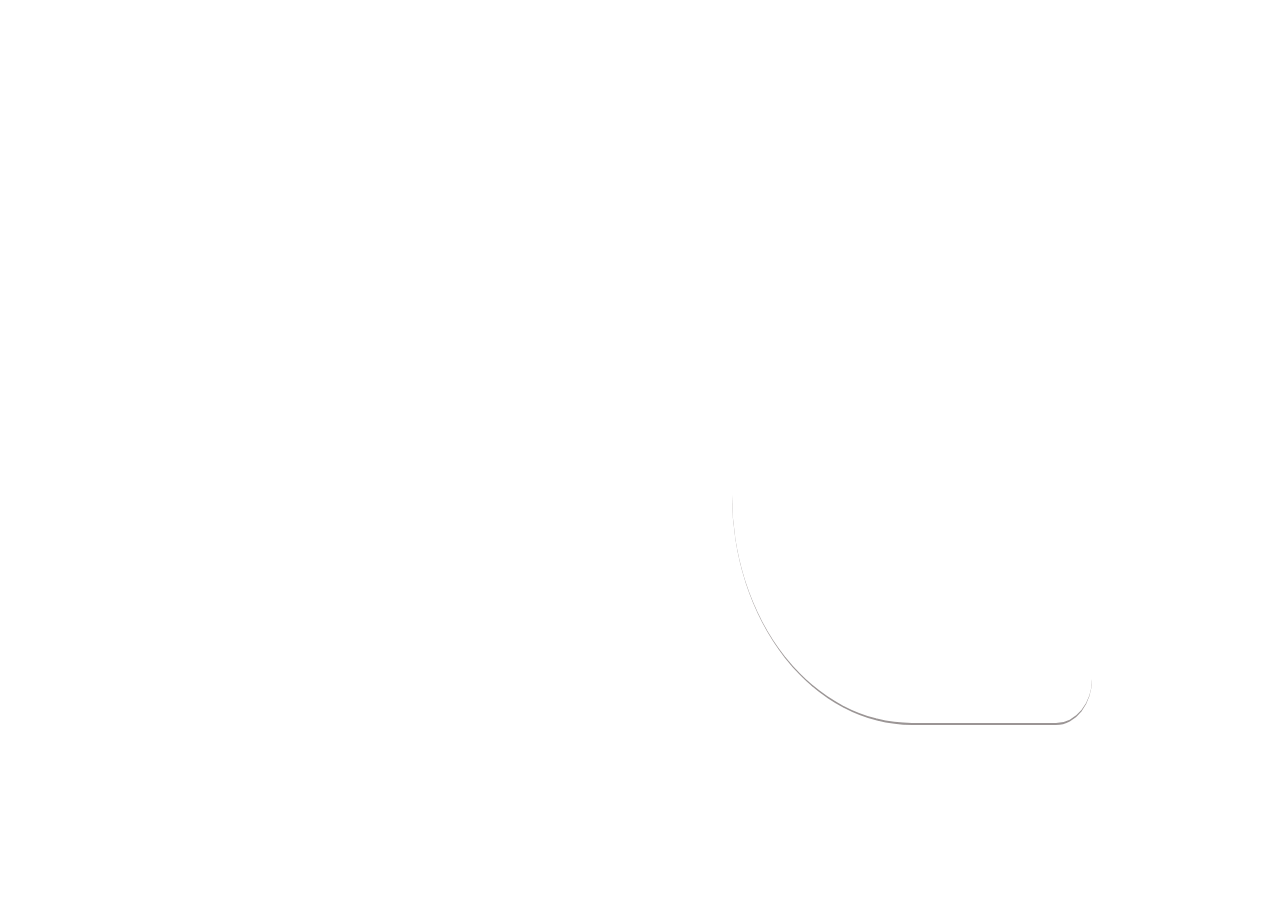
==== index.html @ fd5e2358 "Add files via upload" ====
<!DOCTYPE html>
<html lang="en">
<head>
    <meta charset="UTF-8">
    <meta name="viewport" content="width=device-width, initial-scale=1.0">
    <title>bhargav pasupuleti</title>
    <link rel="stylesheet" href="./files/style.css">
    <link rel="stylesheet" href="./files/st2.css">
</head>
<body>
    <div class="cont-1">
        <div class="navigation-bar">
            <div class="title-name">
                <h1>Portfolio</h1>
            </div>
            <div class="navs">
                <a href="./index.html">Home</a>
                <a href="./skills.html">Skills</a>
                <a href="./contact.html"> Contact</a>
            </div>
         </div>
         <div class="home">
            <div class="home-left">
                <h1> <span> Bhargav</span> pasupuleti</h1>
                <p>Iam bhargav a student of computer sceince engineering in Mic collage of technology this is my persnal portfolio website where i potraited my skills in such fields .I have lot of intrest in web devolopment and web designing.
                </p>
            
            </div>
            <div class="home-right">
                <img class="image" src="./files/bh5-Photoroom.png" alt="">
               
         </div>
    </div>
    
</body>
</html>
---- files/style.css ----
@import url('https://fonts.googleapis.com/css2?family=Poppins:ital,wght@0,100;0,200;0,300;0,400;0,500;0,600;0,700;0,800;0,900;1,100;1,200;1,300;1,400;1,500;1,600;1,700;1,800;1,900&display=swap');

* {
    margin: 0;
    padding: 0;
    box-sizing: border-box;
    font-family: Poppins, 'Segoe UI', Tahoma, Geneva, Verdana, sans-serif, Arial, Helvetica, sans-serif;
}

.cont-1 {

    background: url(./portfolio-final-bg.jpg);
    background-position: center;
    background-size: cover;
    height: 100vh;
    padding: 20px;
}

.navigation-bar {
    margin: 20px;
    padding: 10px 30px;
    display: flex;
    flex-direction: row;
    justify-content: space-between;
    align-content: center;
}

.title-name {
    color: white;
    align-content: center;
    font-size: 23px;
}

.navs {
    align-content: center;

    color: white;

    padding: 20px;
}

.navs a {
    color: white;
    font-size: 20px;
    font-weight: bold;
    text-decoration: none;
    margin: 15px;


}


a:hover {
    border-bottom: 2px solid white;
}

.home {
    height: 70vh;
    width: 80vw;
    justify-self: center;
    display: flex;
    background: rgba(255, 255, 255, 0.05);
    flex-direction: row;
    margin-top: 50px;
    justify-content: space-between;
    border-radius: 50px;
    backdrop-filter: blur(9px);
    align-items: center;
    box-shadow: 0px 0px 10px rgba(255, 255, 255, 0.5);
    padding: 10px;
    animation: 2s ease zoo 1 forwards;

}

@keyframes zoo {
    0% {
        transform: scale(0)
    }

    50% {
        transform: scale(1)
    }

    100% {
        transform: scale()
    }
}

.home-left {
    margin: 100px;
    width: 50%;
    justify-content: end;


}

.home-right {

    width: 50%;
    margin-right: 50px;

    margin-left: 0px;


}

.home-left h1 {
    display: flex;
    justify-content: center;
    align-items: center;
    color: white;
    font-size: 40px;
    justify-self: start;
    animation: 3s zoo ease 1 forwards;
}

@keyframes zoo {
    0% {
        transform: scale(0)
    }

    50% {
        transform: scale(1)
    }

    100% {
        transform: scale()
    }
}

.hl-label {
    padding: 2px;
    font-weight: 700;
    color: rgb(13, 209, 150);
    font-size: 60px;
    animation: 3s zoo ease-in-out 1 forwards;
}

@keyframes zoo {
    0% {
        transform: scale(0)
    }

    50% {
        transform: scale(1)
    }

    100% {
        transform: scale()
    }
}

.home-left p {
    color: white;
    font-size: 18px;
    margin: 15px;
    animation: 3s zoo ease-in-out 1 forwards;
}

@keyframes zoo {
    0% {
        transform: scale(0)
    }

    50% {
        transform: scale(1)
    }

    100% {
        transform: scale()
    }
}

.image {

    display: flex;
    height: 460px;
    filter: drop-shadow(0px 0px 20px black);
    align-self: center;
    filter: brightness(79%);
    animation: 3s zoo ease-in-out 1 forwards;
    border: 0px solid black;
    border-bottom: 2.5px solid rgb(196, 189, 189);
    border-radius: 10% 50%;


}

@keyframes zoo {
    0% {
        transform: scale(0)
    }

    50% {
        transform: scale(1)
    }

    100% {
        transform: scale()
    }
}

.cont-2 {
    background-image: url(./cont-2-bg.avif);
    background-size: cover;
    background-position: center;
    filter: blur(50%);
    justify-content: center;
    height: 100vh;
    padding: 20px;

}

.head-cont {
    display: flex;
    justify-content: space-between;
    align-items: center;
}

.back-btns {
    display: flex;
    flex-direction: row;
    align-items: center;
    margin: 20px;
}

.back-btns .bk-a {
    text-decoration: none;
    border: none;
}

.back {
    font-size: 25px;
    color: black;
}

.back-btns:hover {
    transition: .7s ease;
    transform: translateX(-20px);
}


.skills h1 {
    color: black;
    font-weight: 300;
    text-shadow: 0px 0px 30px black inherit;
}

.skills-heading {
    margin-top: 10%;
    display: flex;
    font-size: 50px;
    align-items: end;
    padding: 2px 40px;
    justify-content: baseline;
    height: 10vh;
    font-weight: 300;
    color: black;
    margin-top: 30px;

}

hr {
    position: absolute;
    width: 10%;
    margin-top: 0;
    height: 5px;
    border-radius: 5px;
    background-color: black;
    margin-left: 30px;
    animation: 2s ease zoo 1 forwards;

}

@keyframes zoo {
    0% {
        transform: scale(0)
    }

    50% {
        transform: scale(1)
    }

    100% {
        transform: scale()
    }
}


.skills p {
    font-size: 17px;
    color: white;
}

.skill {
    height: 66vh;
    margin: 40px;
    margin-bottom: 0;
    background: rgba(255, 255, 255, 0.05);
    box-shadow: 0px 0px 10px rgba(255, 255, 255, 0.6);
    border-radius: 60px;
    backdrop-filter: blur(10px);
    width: 78%;
    display: flex;
    justify-self: center;
    justify-content: center;
    align-items: center;
    animation: 2s ease zoo 1 forwards;
}

@keyframes zoo {
    0% {
        transform: scale(0)
    }

    50% {
        transform: scale(1)
    }

    100% {
        transform: scale()
    }
}

.skill p {
    color: white;
    text-align: center;

}

.skills {
    color: white;
    text-align: center;
    margin: 10px;
    width: 300px;
    padding: 30px;
    display: flex;
    flex-direction: column;
    animation: 2.5s ease-in-out zoo 1 forwards;


}

@keyframes zoo {
    0% {
        transform: scale(0)
    }

    50% {
        transform: scale(1)
    }

    100% {
        transform: scale()
    }
}

.skill-icons {
    height: 60px;
    margin: 10px;
    filter: contrast(110%);

}

.skills:hover {
    font-size: 20px;
    transition: .7s ease;
    transform: scale(1.2);
}

.cont-3 {
    margin: 0;
    background: url(./con-bg2.jpg);
    background-position: center;
    background-size: cover;
    height: 100vh;
    padding: 0;
}

.head-cont3 {
    padding: 10px;
    display: flex;
    flex-direction: row;
    justify-content: space-between;
    align-items: center;

}

.con-heading p {

    display: flex;
    justify-content: center;
    top: 0;
    margin-bottom: 80px;
    font-size: 30px;
    color: black;
    font-weight: bold;
    justify-items: center;
    animation: 3.7s ease-in-out zoo 1 forwards;
}

@keyframes zoo {
    0% {
        transform: scale(0)
    }

    50% {
        transform: scale(1)
    }

    100% {
        transform: scale()
    }
}

.con-name {
    font-size: 30px;
    font-weight: bold;
}

.con-headname {
    display: flex;
    justify-content: center;
    align-items: center;
    padding: 20px 30px;
    font-weight: 300;
}

.con-label {
    font-size: 40px;
    color: black;
    padding-right: 9px;
}

.con-heading,
p {
    color: white;
}

.con-forms {
    height: 80VH;
    display: flex;
    justify-content: center;
    align-items: center;
}

.forms {
    height: 80vh;
    width: 30%;
    display: flex;
    flex-direction: column;
    justify-content: center;
    box-shadow: 0px 0px 20px rgba(255, 255, 255, 0.5);
    padding: 170px;
    border-radius: 50px;
    backdrop-filter: blur(8px);
    animation: 2.5s ease-in-out zoo 1 forwards;
    justify-self: center;
}

@keyframes zoo {
    0% {
        transform: scale(0)
    }

    50% {
        transform: scale(1)
    }

    100% {
        transform: scale()
    }
}


input {
    margin: 20px;
    background: transparent;
    border: none;
    align-self: center;
    outline: none;
    border-bottom: 1.5px solid black;
    width: 110%;
    font-size: 15px;

}

input:hover {
    transform: scale(1.1);
    transition: .6s ease;
}

input:active {
    transform: scale(1.5);
}

.formns,
input::placeholder {
    color: black;
    font-weight: 400;
    font-size: 15px;

}

.type-gen,
label {
    display: flex;
    justify-content: center;
    align-self: center;
    padding: 0;
    margin: 0;
    font-weight: 400;
    font-size: 13px;
    color: black;
}
input[type=radio]{
    height: 9px;
    margin: 4px;
}

.btn {
    display: flex;
    justify-content: center;
    align-items: center;
    text-decoration: none;
}

.btn-submit {
    outline: none;
    background: transparent;
    padding: 10px;
    width: 100%;
    border: none;
    font-size: 15px;
    font-weight: bold;
}

.btn-submit:hover {
    transform: scale(1.2);
    transition: .5s ease;
}

.btn .btn-a {
    border: none;
    text-decoration: none;
    transition: none;
}

.socials {
    margin-top: 30px;
    display: flex;
    justify-content: center;
    align-items: center;
}

.logo-sec {
    display: flex;
    flex-direction: column;
    justify-content: center;
    align-items: center;
    margin: 15px;
}

.logos {
    height: 30px;
    text-decoration: none;
    animation: 3.7s ease-in-out zoo 1 forwards;

}

@keyframes zoo {
    0% {
        transform: scale(0)
    }

    50% {
        transform: scale(1)
    }

    100% {
        transform: scale()
    }
}

.socials a {
    text-decoration: none;
    border: none;
}

.logo-sec:hover {
    transform: scale(1.1);
    transition: .6s ease;
}

.logo-p {
    color: black;
    margin: 10px;
    font-size: 14px;
    animation: 3.7s ease-in-out zoo 1 forwards;
}

@keyframes zoo {
    0% {
        transform: scale(0)
    }

    50% {
        transform: scale(1)
    }

    100% {
        transform: scale()
    }
}
---- files/st2.css ----
@import url('https://fonts.googleapis.com/css2?family=Poppins:ital,wght@0,100;0,200;0,300;0,400;0,500;0,600;0,700;0,800;0,900;1,100;1,200;1,300;1,400;1,500;1,600;1,700;1,800;1,900&display=swap');

@media (max-width:500px) {

    body,
    html {
        margin: 0%;
        padding: 0%;
        box-sizing: border-box;
        overflow-x: hidden;
    }

    .navigation-bar {
        width: 100%;
        margin: 0%;
        padding: 0%;
        display: flex;
        flex-direction: row;
        justify-content: space-between;
        align-items: center;

    }
    .title-name {
        font-size: 13px;
        margin: 0%;
    }

    .navs a {
        margin: 3.9px;
        font-weight: 400;
        font-size: 13px;
    }

    .home {
        margin-top: 60px;
        display: flex;
        flex-direction: column-reverse;
        justify-content: center;
        align-items: center;
        height: 69vh;
        padding-bottom: 30px;

    }

    .home-left {
        display: flex;
        flex-direction: column;
        justify-content: center;
        width: 100%;
        height: 40vh;
        margin: 0%;
        align-items: center;
 
    }

    .home-left h1 {
        padding: 0%;
        margin: 0%;
    }

    .home-left p {
        font-size: 13px;
        align-items: center;
        font-weight: 300;
        text-align:justify;
        margin-top: 0%;
        padding: 0 10px;
    }

    .home-right {
        display: flex;
        height: 50vh;
        justify-content: center;
        align-items:end;
        width: 100%;
        padding-bottom: 0px;
        margin: 0;
        padding-top: 50px;
        margin-bottom: 0%;
    }

    .image {
        margin: 0;
        display: flex;
        align-items: end;
        justify-self: center;
        height: 255px;
        justify-self: end;
    }

    .home-left h1 {
        font-size: 20px;
        margin: 0%;
        padding: 0%;
        text-align: center;
    }

    .hl-label {
        font-size: 26px;
    }


    .cont-2 {
        background: url(https://img.freepik.com/premium-photo/mountain-landscape-with-sunset-background_726745-519.jpg);
        background-position: center;
        background-size: cover;
        backdrop-filter: blur(3px);
    }

    .head-cont {
        display: flex;
        margin: 10px;
        align-items: center;
        justify-content: space-between;
    animation: dee 1.5s ease 1 forwards;
    }  
    @keyframes  dee{
        0%{
            transform: scale(0);
        }
        50%{
            transform: scale(1);
        }
        100%{
            transform: scale();
        }
        
    }

    .back-icon {
        height: 20px;
    }

    .head-cont p {
        margin: 0%;
        padding: 0%;
        font-size: 29px;
        align-items: center;
    }


    .back-btns a p {
        font-size: 18px;
        font-weight: 300;
    }

    hr {
        display: none;
    }

    .skill {
        height: 75vh;
        display: flex;
        flex-direction: column;
        justify-content: center;
        align-items: center;
        justify-self:center;
    }

    .skills {
        font-size: 10px;
        padding: 5px;
        margin: 7px;
        padding: 20px;
    }

    .skills:hover {
        transform: scale(0.8);
        transition: 0.5 ease;
    }

    .skill-icons {
        height: 29px;
    }

    .skills p {
        color: white;
        font-weight: 500;
        padding: 0%;
    }
    .bars{
        width: 68%;
    }
    .bars .p1{
    width: 68%;
    
    }
    .bars .p2{
    width: 70%;
    
    }
    .bars .p3{
    width: 72%;
    
    }
    .bars .p4{
    width: 76%;
    
    }




    .cont-3 {
        max-height: 100%;
        margin: 0%;
        padding: 0%;
    }

    .head-cont3 {
        width: 100%;
        height: 15vh;
        display: flex;
        flex-direction: row;
        justify-content: space-between;
        align-items: end;
        animation: dee 2.5s ease 1 forwards;
    }

    .con-name p {
        margin: 0%;
        padding-left: 5px;
        font-size: 18px;
    }

    .con-label {

        font-size: 22px;
    }

    .con-heading p {
        margin: 0%;
        padding-bottom: 39px;
    }

    .forms {
        height: 60vh;
        padding: 0%;
        width: 75%;
        justify-content: center;
    }

    .forms input {
        justify-self: center;
        align-self: center;
        margin: 16px;
        background: transparent;
        border: none;
        outline: none;
        border-bottom: 1.5px solid black;
        width: 69%;
        font-size: 15px;

    }

    .logo-sec {

        display: flex;
        flex-direction: column;
        justify-content: center;
        align-items: center;
        margin: 6px;
    }

    .logos {
        margin: 0px;
        padding: 0%;
        height: 20px;
    }

    .logo-sec p {
        font-size: 10px;
        margin: 0;
        padding: 0%;
    }

    input::placeholder {
        font-size: 10px;
    }

    .type-gen label ,input[type=radio] {
        font-size: 12px;
        display: flex;
        color: black;
        height: 6px;
        justify-content: center;
        align-items: center;
        padding: 0px;
        margin: 1%;
    }
   
}
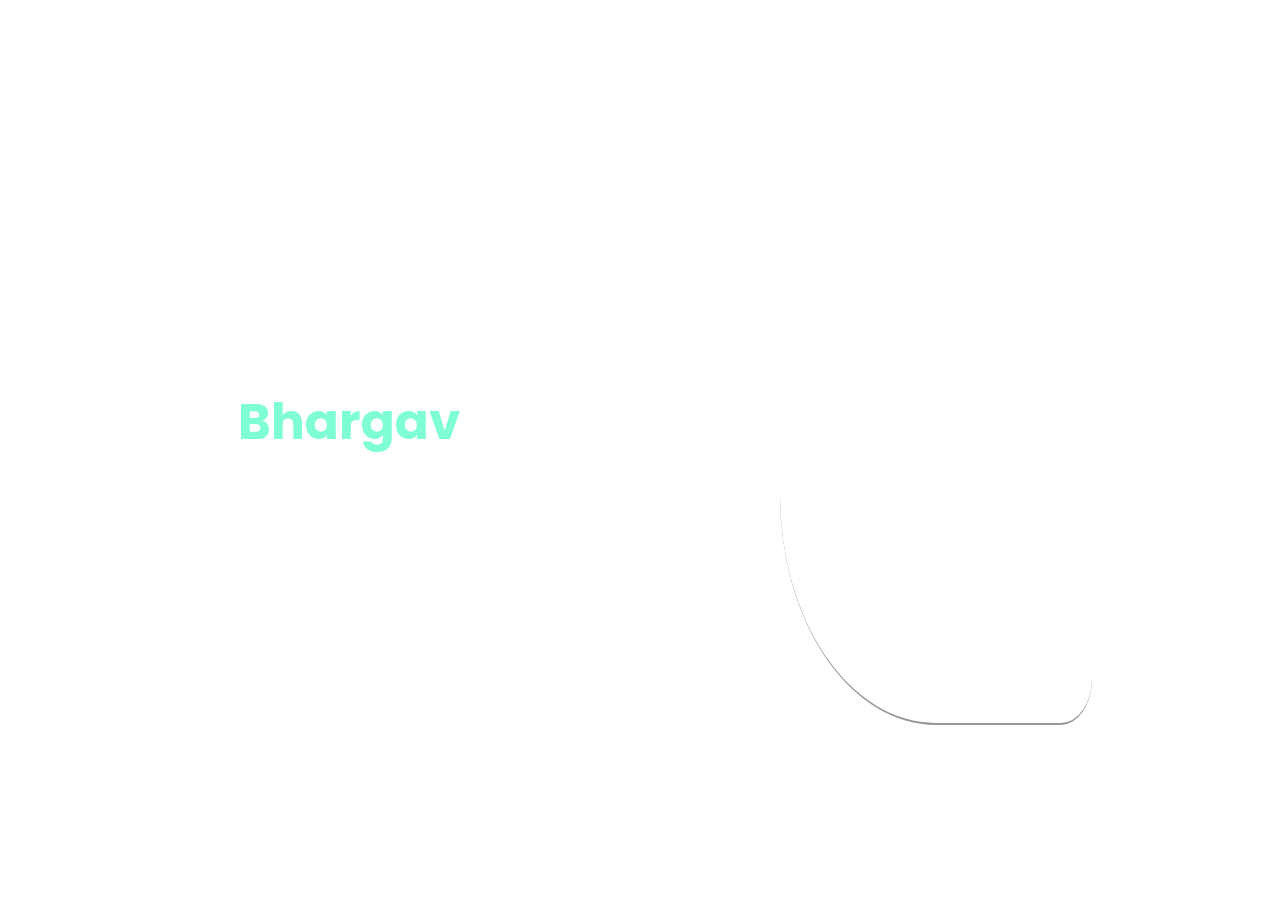
==== commit 2c5a0e4b: "Update index.html" ====
--- a/index.html
+++ b/index.html
@@ -2,6 +2,7 @@
 <html lang="en">
 <head>
     <meta charset="UTF-8">
+    <meta name="google-site-verification" content="g_niPU80fcNTSnQ6iqnbXqeIQ2bze7HQr5qvp7GT5bM" />
     <meta name="viewport" content="width=device-width, initial-scale=1.0">
     <title>bhargav pasupuleti</title>
     <link rel="stylesheet" href="./files/style.css">
@@ -15,7 +16,7 @@
             </div>
             <div class="navs">
                 <a href="./index.html">Home</a>
-                <a href="./skills.html">Skills</a>
+                <a href="./skill.html">Skills</a>
                 <a href="./contact.html"> Contact</a>
             </div>
          </div>
@@ -33,4 +34,4 @@
     </div>
     
 </body>
-</html>+</html>
--- a/files/style.css
+++ b/files/style.css
@@ -4,7 +4,7 @@
     margin: 0;
     padding: 0;
     box-sizing: border-box;
-    font-family: Poppins, 'Segoe UI', Tahoma, Geneva, Verdana, sans-serif, Arial, Helvetica, sans-serif;
+    font-family: 'Poppins', 'Segoe UI', Tahoma, Geneva, Verdana, sans-serif, Arial, Helvetica, sans-serif;
 }
 
 .cont-1 {
@@ -23,6 +23,15 @@
     flex-direction: row;
     justify-content: space-between;
     align-content: center;
+    animation: 3s op ease 1 forwards;
+}
+@keyframes op{
+    from{
+        opacity: 0;
+    }
+    to{
+        opacity: 1;
+    }
 }
 
 .title-name {
@@ -106,35 +115,40 @@
 
 .home-left h1 {
     display: flex;
-    justify-content: center;
-    align-items: center;
-    color: white;
     font-size: 40px;
-    justify-self: start;
-    animation: 3s zoo ease 1 forwards;
-}
-
-@keyframes zoo {
-    0% {
-        transform: scale(0)
-    }
-
-    50% {
-        transform: scale(1)
-    }
-
-    100% {
-        transform: scale()
-    }
-}
-
-.hl-label {
-    padding: 2px;
-    font-weight: 700;
-    color: rgb(13, 209, 150);
-    font-size: 60px;
-    animation: 3s zoo ease-in-out 1 forwards;
-}
+
+    margin: 0%;
+
+    justify-content: center;
+    align-items:center;
+    flex-direction: row;
+    color: white;
+    text-align: justify;
+    justify-self:start;
+    animation: zoo 3.5s ease 1 forwards;
+    
+}
+.home-left span{
+color: aquamarine;
+font-size: 50px;
+animation: zoo 2.5s ease 1 forwards;
+}
+
+@keyframes zoo {
+    0% {
+        transform: scale(0)
+    }
+
+    50% {
+        transform: scale(1)
+    }
+
+    100% {
+        transform: scale()
+    }
+}
+
+
 
 @keyframes zoo {
     0% {
@@ -153,7 +167,7 @@
 .home-left p {
     color: white;
     font-size: 18px;
-    margin: 15px;
+    margin: 6px;
     animation: 3s zoo ease-in-out 1 forwards;
 }
 
@@ -325,18 +339,119 @@
 .skill p {
     color: white;
     text-align: center;
-
-}
-
+    font-size: 7.8px;
+
+
+}
+.bars{
+    width: 80%;
+    height: 0.5px;
+    border-radius: 20px;
+    border: 0.8px solid black;
+    display: flex;
+    justify-content: flex-start;
+    margin-top: 8px;
+    align-items: center;
+    
+}
+.bars .p1{
+    background:linear-gradient(black,black);
+    width: 68%;
+border-radius:10px 10px ;
+    padding: 0;
+    border: white;
+    display: flex;
+    justify-content: end;
+    padding-right: 10px;
+    animation: bar1 1.5s ease 1 forwards;
+}
+@keyframes bar1{
+    0%{
+        width: 0%;
+    }
+    50%{
+        width: 0%;
+    }
+    100%{
+        width: 68%;
+    }
+}
+.bars .p2{
+    background-color:black;
+    width: 70%;
+    border-radius:10px 10px ;
+    padding: 0;
+    border: white;
+    display: flex;
+    justify-content: end;
+    padding-right: 10px;
+    animation: bar2 1.5s ease 1 forwards;
+}
+@keyframes bar2{
+    0%{
+        width: 0%;
+    }
+    50%{
+        width: 0%;
+    }
+    100%{
+        width: 70%;
+    }
+}
+.bars .p3{
+    background-color: black;
+    width: 72%;
+    border-radius:10px 10px ;
+    padding: 0;
+    border: white;
+    display: flex;
+    justify-content: end;
+    padding-right: 7px;
+    animation: bar3 1.5s ease 1 forwards;
+}
+@keyframes bar3{
+    0%{
+        width: 0%;
+    }
+    50%{
+        width: 0%;
+    }
+    100%{
+        width: 72%;
+    }
+}
+.bars .p4{
+    background-color: black;
+    width: 76%;
+    border-radius:10px 10px ;
+    padding: 0;
+    border: white;
+    display: flex;
+    justify-content: end;
+    padding-right: 10px;
+    animation: bar4 1.5s ease 1 forwards;
+}
+@keyframes bar4{
+    0%{
+        width: 0%;
+    }
+    50%{
+        width: 0%;
+    }
+    100%{
+        width: 76%;
+    }
+}
 .skills {
     color: white;
     text-align: center;
-    margin: 10px;
+    margin: 12px;
     width: 300px;
-    padding: 30px;
+    padding: 35px;
     display: flex;
     flex-direction: column;
-    animation: 2.5s ease-in-out zoo 1 forwards;
+    align-items: center;
+    animation: 3.5s ease-in-out zoo 1 forwards;
 
 
 }
@@ -364,8 +479,8 @@
 
 .skills:hover {
     font-size: 20px;
-    transition: .7s ease;
-    transform: scale(1.2);
+    transition: .7s  ease;
+    transform: ease scale(1.2);
 }
 
 .cont-3 {
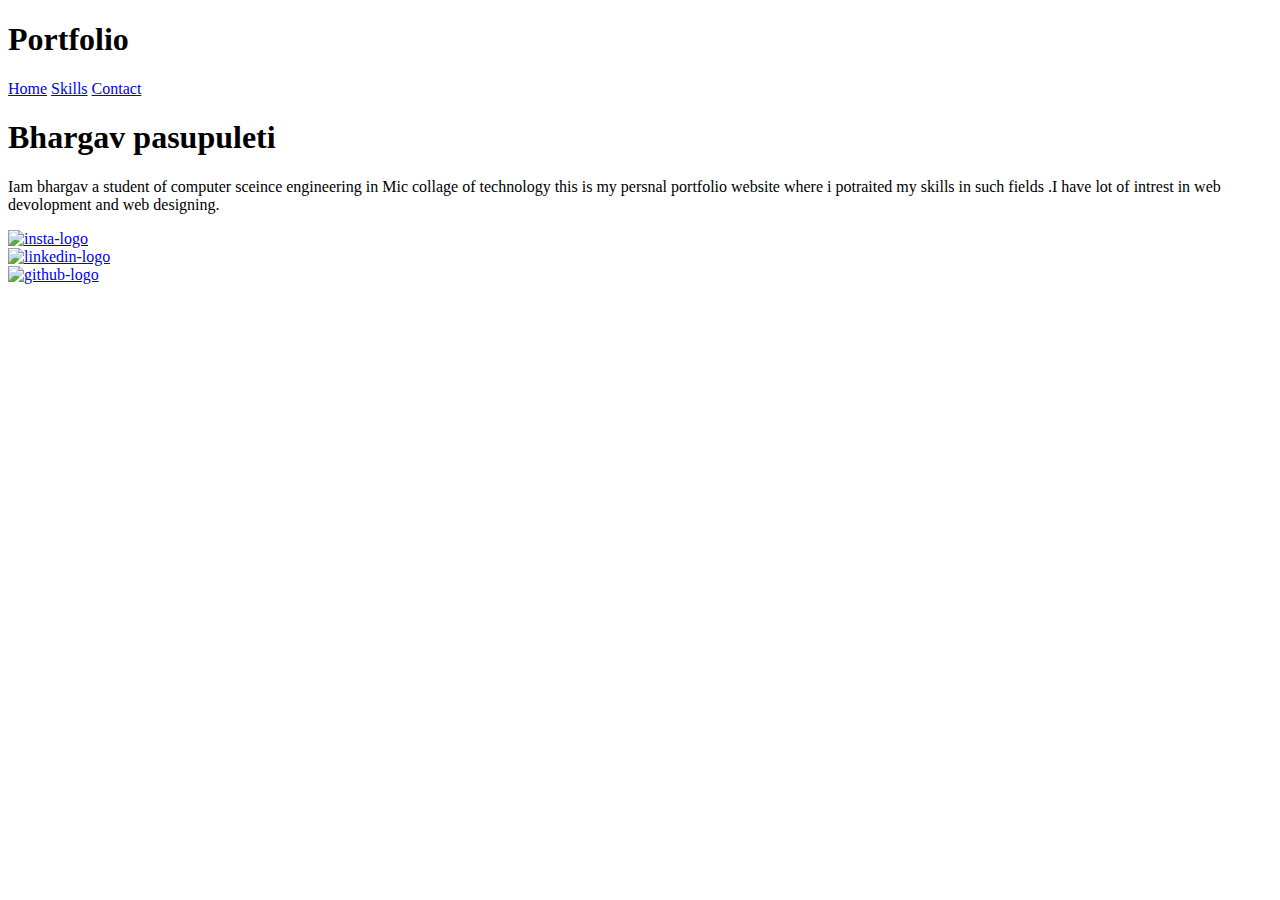
==== commit c620fce7: "Update index.html" ====
--- a/index.html
+++ b/index.html
@@ -2,7 +2,6 @@
 <html lang="en">
 <head>
     <meta charset="UTF-8">
-    <meta name="google-site-verification" content="g_niPU80fcNTSnQ6iqnbXqeIQ2bze7HQr5qvp7GT5bM" />
     <meta name="viewport" content="width=device-width, initial-scale=1.0">
     <title>bhargav pasupuleti</title>
     <link rel="stylesheet" href="./files/style.css">
@@ -15,22 +14,36 @@
                 <h1>Portfolio</h1>
             </div>
             <div class="navs">
-                <a href="./index.html">Home</a>
+                <a href="./index.html" >Home</a>
                 <a href="./skill.html">Skills</a>
                 <a href="./contact.html"> Contact</a>
             </div>
-         </div>
+        </div>
          <div class="home">
             <div class="home-left">
                 <h1> <span> Bhargav</span> pasupuleti</h1>
-                <p>Iam bhargav a student of computer sceince engineering in Mic collage of technology this is my persnal portfolio website where i potraited my skills in such fields .I have lot of intrest in web devolopment and web designing.
+                <p>Iam bhargav a student of computer sceince engineering in Mic collage of technology 
+                    this is my persnal portfolio website where i potraited my skills in such fields 
+                    .I have lot of intrest in web devolopment and web designing.
                 </p>
+                <div class="connect">
+                <div class="connect-1">
+                    <a href="https://www.instagram.com/bhargavx_/?next=%2F&hl=en"> <img  class="logos" src="./files/white-insta.svg" alt="insta-logo"></a>
+                </div>    
+                <div class="connect-1"><a href="https://www.linkedin.com/in/pasupulati-bhargav-siva-satyanarayana-6b280b28b/"> <img class="logos" src="./files/white-linkedin2.svg" alt=" linkedin-logo"></a>
+                </div>
+                <div class="connect-1"><a href="https://github.com/Bhargav-pasupuleti23"> <img class="logos" src="./files/white-github.svg" alt="github-logo"></a>
+                </div>
+                </div>
+                
             
             </div>
             <div class="home-right">
                 <img class="image" src="./files/bh5-Photoroom.png" alt="">
                
+            </div>
          </div>
+
     </div>
     
 </body>
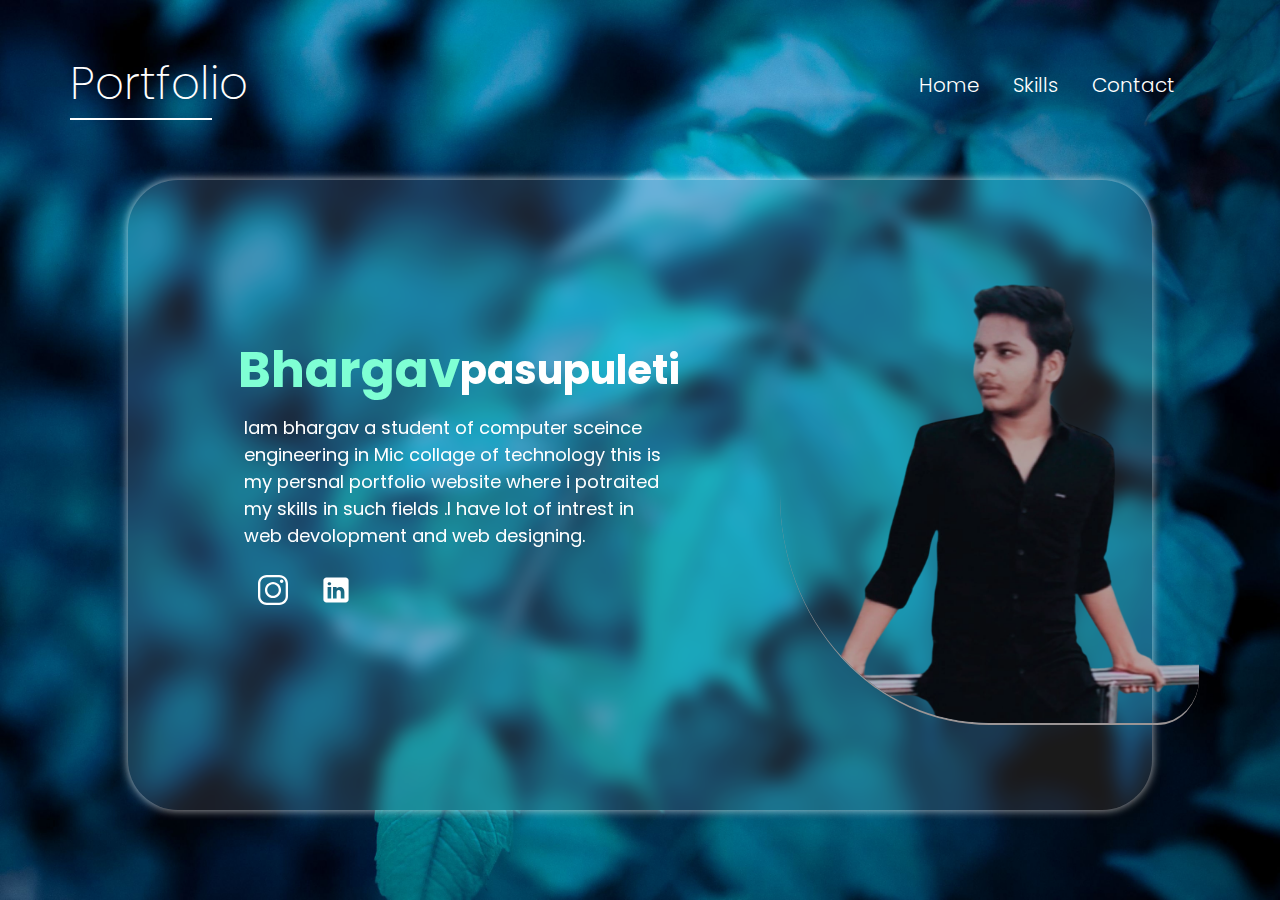
==== commit 46165e0f: "Add files via upload" ====
--- a/index.html
+++ b/index.html
@@ -6,12 +6,13 @@
     <title>bhargav pasupuleti</title>
     <link rel="stylesheet" href="./files/style.css">
     <link rel="stylesheet" href="./files/st2.css">
+    <link rel="shortcut icon" href="./files/favicon.ico.png" type="image/x-icon">
 </head>
 <body>
     <div class="cont-1">
         <div class="navigation-bar">
             <div class="title-name">
-                <h1>Portfolio</h1>
+                <p>Portfolio</p>
             </div>
             <div class="navs">
                 <a href="./index.html" >Home</a>
@@ -28,11 +29,11 @@
                 </p>
                 <div class="connect">
                 <div class="connect-1">
-                    <a href="https://www.instagram.com/bhargavx_/?next=%2F&hl=en"> <img  class="logos" src="./files/white-insta.svg" alt="insta-logo"></a>
+                    <a href="https://www.instagram.com/bhargavx_/?next=%2F&hl=en"> <img  class="logg" src="./files/white-insta.svg" alt="insta-logo"></a>
                 </div>    
-                <div class="connect-1"><a href="https://www.linkedin.com/in/pasupulati-bhargav-siva-satyanarayana-6b280b28b/"> <img class="logos" src="./files/white-linkedin2.svg" alt=" linkedin-logo"></a>
+                <div class="connect-1"><a href="https://www.linkedin.com/in/pasupulati-bhargav-siva-satyanarayana-6b280b28b/"> <img class="logg" src="./files/white-linkedin2.svg" alt=" linkedin-logo"></a>
                 </div>
-                <div class="connect-1"><a href="https://github.com/Bhargav-pasupuleti23"> <img class="logos" src="./files/white-github.svg" alt="github-logo"></a>
+                <div class="connect-1"><a href="https://github.com/Bhargav-pasupuleti23"> <img class="logg" src="./files/white-github.svg" alt="github-logo"></a>
                 </div>
                 </div>
                 
--- a/files/style.css
+++ b/files/style.css
@@ -0,0 +1,923 @@
+@import url('https://fonts.googleapis.com/css2?family=Poppins:ital,wght@0,100;0,200;0,300;0,400;0,500;0,600;0,700;0,800;0,900;1,100;1,200;1,300;1,400;1,500;1,600;1,700;1,800;1,900&display=swap');
+
+* {
+    margin: 0;
+    padding: 0;
+    box-sizing: border-box;
+    font-family: 'Poppins', 'Segoe UI', Tahoma, Geneva, Verdana, sans-serif, Arial, Helvetica, sans-serif;
+}
+
+.cont-1 {
+
+    background: url(./portfolio-final-bg.jpg);
+    background-position: center;
+    background-size: cover;
+    height: 100vh;
+    padding: 20px;
+}
+
+.navigation-bar {
+    margin: 20px;
+    padding: 10px 30px;
+    display: flex;
+    flex-direction: row;
+    justify-content: space-between;
+    align-content: center;
+    animation: 3s op ease 1 forwards;
+}
+
+@keyframes op {
+    from {
+        opacity: 0;
+    }
+
+    to {
+        opacity: 1;
+    }
+}
+
+.title-name {
+    color: white;
+    align-content: center;
+    font-size: 45px;
+    font-weight: 200;
+}
+.title-name::after{
+    content: " ";
+    height: 1.1px;
+    background-color: white;
+    width: 80%;
+    display: block;
+}
+
+.navs {
+    align-content: center;
+
+    color: white;
+
+    padding: 20px;
+}
+
+.navs a {
+    color: white;
+    font-size: 20px;
+    font-weight: 390;
+    text-decoration: none;
+    margin: 15px;
+    position: relative;
+
+}
+
+
+.navs a::before {
+    content: " ";
+    position: absolute;
+    bottom: -1px;
+    height: 2px;
+    width: 100%;
+    background: white;
+    border-radius: 50px;
+    transform: scaleX(0);
+    transition: transform 0.2s linear;
+}
+
+.navs a:hover::before {
+    transform: scaleX(1);
+}
+
+.home {
+    height: 70vh;
+    width: 80vw;
+    justify-self: center;
+    display: flex;
+    background: rgba(255, 255, 255, 0.1);
+    flex-direction: row;
+    margin-top: 50px;
+    justify-content: space-between;
+    border-radius: 50px;
+    backdrop-filter: blur(9px);
+    align-items: center;
+    box-shadow: 0px 0px 10px rgba(255, 255, 255, 0.7);
+    padding: 10px;
+    animation: 3s op ease 1 forwards;
+
+}
+
+@keyframes zoo {
+    0% {
+        transform: scale(0)
+    }
+
+    50% {
+        transform: scale(1)
+    }
+
+    100% {
+        transform: scale()
+    }
+}
+
+.home-left {
+    margin: 100px;
+    width: 50%;
+    justify-content: end;
+    justify-self: center;
+
+
+}
+
+.home-right {
+
+    width: 50%;
+    margin-right: 50px;
+
+    margin-left: 0px;
+
+
+}
+
+.home-left h1 {
+    display: flex;
+    font-size: 40px;
+
+    margin: 0%;
+
+    justify-content: center;
+    align-items: center;
+    flex-direction: row;
+    color: white;
+    text-align: justify;
+    justify-self: start;
+    animation: 3s op ease 1 forwards;
+
+}
+
+.home-left span {
+    color: aquamarine;
+    font-size: 50px;
+    animation: 3s op ease 1 forwards;
+}
+
+
+@keyframes zoo {
+    0% {
+        transform: scale(0)
+    }
+
+    50% {
+        transform: scale(1)
+    }
+
+    100% {
+        transform: scale()
+    }
+}
+
+
+
+@keyframes zoo {
+    0% {
+        transform: scale(0)
+    }
+
+    50% {
+        transform: scale(1)
+    }
+
+    100% {
+        transform: scale()
+    }
+}
+
+.home-left p {
+    color: white;
+    font-size: 18px;
+    margin: 6px;
+    animation: 3s op ease 1 forwards;
+}
+
+@keyframes zoo {
+    0% {
+        transform: scale(0)
+    }
+
+    50% {
+        transform: scale(1)
+    }
+
+    100% {
+        transform: scale()
+    }
+}
+
+.connect {
+    display: flex;
+    flex-direction: row;
+    justify-content: start;
+    height: 20%;
+    width: 30%;
+    padding: 20px;
+    overflow: hidden;
+
+}
+
+.logg {
+    height: 30px;
+    margin-right: 10px;
+    animation:3s op 1 ease forwards;
+
+    
+}
+
+
+
+.connect-1:nth-child(1):after {
+    content: "instagram";
+    height: 10px;
+    padding: 5px;
+    display: flex;
+    justify-content: center;
+    align-items: center;
+    justify-self: center;
+    overflow: hidden;
+    font-size: 9px;
+    max-width: max-content;
+    font-weight: 390;
+
+    border: 0.1px solid white;
+    background: transparent;
+    color: white;
+    transform: scale(0);
+    transition: 0.5s ease;
+    border-radius: 0px 20px 20px;
+
+}
+
+.connect-1:nth-child(2):after {
+    content: "linkedin";
+    height: 10px;
+    padding: 7px;
+    display: flex;
+    justify-content: center;
+    align-items: center;
+    justify-self: center;
+    max-width: max-content;
+    font-size: 9px;
+    
+    overflow: hidden;
+    font-weight: 390;
+    border: 0.1px solid white;
+    background: transparent;
+    color: white;
+    transform: scale(0);
+    transition: 0.5s ease;
+    border-radius: 0px 25px 25px 25px;
+}
+
+.connect-1:nth-child(3):after {
+    content: "Github";
+    height: 10px;
+    padding: 5px;
+    display: flex;
+    justify-content: center;
+    align-items: center;
+    justify-self: center;
+    font-size: 9px;
+    font-weight: 390;
+   
+    overflow: hidden;
+    border: 0.1px solid white;
+    max-width: max-content;
+    background: transparent;
+    color: white;
+    transform: scale(0);
+    transition: 0.5s ease;
+    border-radius: 0px 20px 20px;
+}
+
+.connect-1:hover:after {
+    transform: scale(1);
+}
+
+.connect-1 a {
+    text-decoration: none;
+    border: none;
+    outline: none;
+}
+
+.image {
+
+    display: flex;
+    height: 460px;
+    filter: drop-shadow(0px 0px 20px black);
+    align-self: center;
+    filter: brightness(79%);
+    animation: 3s op ease 1 forwards;
+    border: 0px solid black;
+    border-bottom: 2.5px solid rgb(196, 189, 189);
+    border-radius: 10% 50%;
+
+
+}
+
+@keyframes zoo {
+    0% {
+        transform: scale(0)
+    }
+
+    50% {
+        transform: scale(1)
+    }
+
+    100% {
+        transform: scale()
+    }
+}
+
+.cont-2 {
+    background-image: url(./cont-2-bg.avif);
+    background-size: cover;
+    background-position: center;
+    filter: blur(50%);
+    justify-content: center;
+    height: 100vh;
+    padding: 20px;
+
+}
+
+.head-cont {
+    display: flex;
+    flex-direction: row;
+    justify-content: space-between;
+    align-items: center;
+
+}
+
+.sk-back-btns {
+
+    display: flex;
+    flex-direction: row;
+    justify-content: center;
+    align-items: center;
+
+}
+
+.sk-back-btns .bk-a {
+    text-decoration: none;
+    border: none;
+}
+
+.sk-back-btns:hover {
+    transform: translateX(-20px);
+    transition: 0.6s ease;
+}
+
+.back {
+    font-size: 25px;
+    color: black;
+}
+
+
+
+
+.skills h1 {
+    color: black;
+    font-weight: 300;
+    text-shadow: 0px 0px 30px black inherit;
+}
+
+.skills-heading {
+    margin-top: 10%;
+    display: flex;
+    font-size: 50px;
+    align-items: end;
+    padding: 2px 40px;
+    justify-content: baseline;
+    height: 10vh;
+    font-weight: 300;
+    color: black;
+    margin-top: 30px;
+
+}
+
+hr {
+    position: absolute;
+    width: 10%;
+    margin-top: 0;
+    height: 5px;
+    border-radius: 5px;
+    background-color: black;
+    margin-left: 30px;
+    animation: 2s ease zoo 1 forwards;
+
+}
+
+@keyframes zoo {
+    0% {
+        transform: scale(0)
+    }
+
+    50% {
+        transform: scale(1)
+    }
+
+    100% {
+        transform: scale()
+    }
+}
+
+
+.skills p {
+    font-size: 17px;
+    color: white;
+}
+
+.skill {
+    height: 66vh;
+    margin: 40px;
+    margin-bottom: 0;
+    background: rgba(255, 255, 255, 0.05);
+    box-shadow: 0px 0px 10px rgba(255, 255, 255, 0.6);
+    border-radius: 60px;
+    backdrop-filter: blur(10px);
+    width: 78%;
+    display: flex;
+    justify-self: center;
+    justify-content: center;
+    align-items: center;
+    animation: 2s ease zoo 1 forwards;
+}
+
+@keyframes zoo {
+    0% {
+        transform: scale(0)
+    }
+
+    50% {
+        transform: scale(1)
+    }
+
+    100% {
+        transform: scale()
+    }
+}
+
+.skill p {
+    color: white;
+    text-align: center;
+    font-size: 7.8px;
+
+
+}
+
+.bars {
+    width: 80%;
+    height: 0.5px;
+    border-radius: 20px;
+    border: 0.8px solid black;
+    display: flex;
+    justify-content: flex-start;
+    margin-top: 8px;
+    align-items: center;
+
+}
+
+.bars .p1 {
+    background: linear-gradient(black, black);
+    width: 68%;
+    border-radius: 10px 10px;
+    padding: 0;
+    border: white;
+    display: flex;
+    justify-content: end;
+    padding-right: 10px;
+    animation: bar1 1.5s ease 1 forwards;
+}
+
+@keyframes bar1 {
+    0% {
+        width: 0%;
+    }
+
+    50% {
+        width: 0%;
+    }
+
+    100% {
+        width: 68%;
+    }
+}
+
+.bars .p2 {
+    background-color: black;
+    width: 70%;
+    border-radius: 10px 10px;
+    padding: 0;
+    border: white;
+    display: flex;
+    justify-content: end;
+    padding-right: 10px;
+    animation: bar2 1.5s ease 1 forwards;
+}
+
+@keyframes bar2 {
+    0% {
+        width: 0%;
+    }
+
+    50% {
+        width: 0%;
+    }
+
+    100% {
+        width: 70%;
+    }
+}
+
+.bars .p3 {
+    background-color: black;
+    width: 72%;
+    border-radius: 10px 10px;
+    padding: 0;
+    border: white;
+    display: flex;
+    justify-content: end;
+    padding-right: 7px;
+    animation: bar3 1.5s ease 1 forwards;
+}
+
+@keyframes bar3 {
+    0% {
+        width: 0%;
+    }
+
+    50% {
+        width: 0%;
+    }
+
+    100% {
+        width: 72%;
+    }
+}
+
+.bars .p4 {
+    background-color: black;
+    width: 76%;
+    border-radius: 10px 10px;
+    padding: 0;
+    border: white;
+    display: flex;
+    justify-content: end;
+    padding-right: 10px;
+    animation: bar4 1.5s ease 1 forwards;
+}
+
+@keyframes bar4 {
+    0% {
+        width: 0%;
+    }
+
+    50% {
+        width: 0%;
+    }
+
+    100% {
+        width: 76%;
+    }
+}
+
+.skills {
+    color: white;
+    text-align: center;
+    margin: 12px;
+    width: 300px;
+    padding: 35px;
+    display: flex;
+    flex-direction: column;
+    align-items: center;
+    animation: 3.5s ease-in-out zoo 1 forwards;
+
+
+}
+
+@keyframes zoo {
+    0% {
+        transform: scale(0)
+    }
+
+    50% {
+        transform: scale(1)
+    }
+
+    100% {
+        transform: scale()
+    }
+}
+
+.skill-icons {
+    height: 60px;
+    margin: 10px;
+    filter: contrast(110%);
+
+}
+
+.skills:hover {
+    font-size: 20px;
+    transition: .7s ease;
+    transform: ease scale(1.2);
+}
+
+.cont-3 {
+    margin: 0;
+    background: url(./con-bg2.jpg);
+    background-position: center;
+    background-size: cover;
+    height: 100vh;
+    padding: 0;
+}
+
+.head-cont3 {
+    padding: 10px;
+    display: flex;
+    flex-direction: row;
+    justify-content: space-between;
+    align-items: center;
+
+}
+
+.con-btns {
+    display: flex;
+    flex-direction: row;
+    width: 10%;
+    justify-self: center;
+    justify-content: space-evenly;
+    align-items: center;
+}
+
+.back-home {
+    display: flex;
+    flex-direction: row;
+    justify-content: center;
+
+}
+
+.back-home .bk-a {
+    text-decoration: none;
+    outline: none;
+    border: none;
+
+}
+
+.back-home:hover {
+    transform: translateX(-15px);
+    transition: 0.7s ease;
+}
+
+.btn-home {
+    height: 30px;
+
+}
+
+.home-btn a {
+    text-decoration: none;
+    border: none;
+    outline: none;
+    text-decoration-skip: inherit;
+    animation: op ease 1 forwards;
+
+}
+
+.btn-home:hover {
+    transform: scale(1.2);
+    transition: 0.6s ease;
+}
+
+
+.con-heading p {
+
+    display: flex;
+    justify-content: center;
+    top: 0;
+    margin-bottom: 80px;
+    font-size: 30px;
+    color: black;
+    font-weight: bold;
+    justify-items: center;
+    animation: 3.7s ease-in-out zoo 1 forwards;
+}
+
+@keyframes zoo {
+    0% {
+        transform: scale(0)
+    }
+
+    50% {
+        transform: scale(1)
+    }
+
+    100% {
+        transform: scale()
+    }
+}
+
+.con-name {
+    font-size: 30px;
+    font-weight: bold;
+}
+
+.con-headname {
+    display: flex;
+    justify-content: center;
+    align-items: center;
+    padding: 20px 30px;
+    font-weight: 300;
+}
+
+.con-label {
+    font-size: 40px;
+    color: black;
+    padding-right: 9px;
+}
+
+.con-heading,
+p {
+    color: white;
+}
+
+.con-forms {
+    height: 80VH;
+    display: flex;
+    justify-content: center;
+    align-items: center;
+}
+
+.forms {
+    height: 80vh;
+    width: 30%;
+    display: flex;
+    flex-direction: column;
+    justify-content: center;
+    background: rgba(255, 255, 255, 0.1);
+    box-shadow: 0px 0px 20px rgba(255, 255, 255, 0.6);
+    padding: 170px;
+    border-radius: 50px;
+    backdrop-filter: blur(9px);
+    animation: 2.5s ease-in-out zoo 1 forwards;
+    justify-self: center;
+}
+
+@keyframes zoo {
+    0% {
+        transform: scale(0)
+    }
+
+    50% {
+        transform: scale(1)
+    }
+
+    100% {
+        transform: scale()
+    }
+}
+
+
+input {
+    margin: 20px;
+    background: transparent;
+    border: none;
+    align-self: center;
+    outline: none;
+    border-bottom: 1.5px solid black;
+    width: 110%;
+    font-size: 15px;
+
+}
+
+input:hover {
+    transform: scale(1.1);
+    transition: .6s ease;
+}
+
+input:active {
+    transform: scale(1.5);
+}
+
+.formns,
+input::placeholder {
+    color: black;
+    font-weight: 400;
+    font-size: 15px;
+
+}
+
+.type-gen,
+label {
+    display: flex;
+    justify-content: center;
+    align-self: center;
+    padding: 0;
+    margin: 0;
+    font-weight: 400;
+    font-size: 13px;
+    color: black;
+}
+
+input[type=radio] {
+    height: 9px;
+    margin: 4px;
+}
+
+.btn {
+    display: flex;
+    justify-content: center;
+    align-items: center;
+    text-decoration: none;
+}
+
+.btn-submit {
+    outline: none;
+    background: transparent;
+    padding: 10px;
+    width: 100%;
+    border: none;
+    font-size: 15px;
+    font-weight: bold;
+}
+
+.btn-submit:hover {
+    transform: scale(1.2);
+    transition: .5s ease;
+}
+
+.btn .btn-a {
+    border: none;
+    text-decoration: none;
+    transition: none;
+}
+
+.socials {
+    margin-top: 30px;
+    display: flex;
+    justify-content: center;
+    align-items: center;
+}
+
+.logo-sec {
+    display: flex;
+    flex-direction: column;
+    justify-content: center;
+    align-items: center;
+    margin: 15px;
+}
+
+.logos {
+    height: 30px;
+    text-decoration: none;
+    animation: 3.7s ease-in-out zoo 1 forwards;
+
+}
+
+@keyframes zoo {
+    0% {
+        transform: scale(0)
+    }
+
+    50% {
+        transform: scale(1)
+    }
+
+    100% {
+        transform: scale()
+    }
+}
+
+.socials a {
+    text-decoration: none;
+    border: none;
+}
+
+.logo-sec:hover {
+    transform: scale(1.1);
+    transition: .2s ease;
+}
+
+.logo-p {
+    color: black;
+    margin: 10px;
+    font-size: 14px;
+    animation: 3.7s ease-in-out zoo 1 forwards;
+}
+
+@keyframes zoo {
+    0% {
+        transform: scale(0)
+    }
+
+    50% {
+        transform: scale(1)
+    }
+
+    100% {
+        transform: scale()
+    }
+}
--- a/files/st2.css
+++ b/files/st2.css
@@ -0,0 +1,401 @@
+@import url('https://fonts.googleapis.com/css2?family=Poppins:ital,wght@0,100;0,200;0,300;0,400;0,500;0,600;0,700;0,800;0,900;1,100;1,200;1,300;1,400;1,500;1,600;1,700;1,800;1,900&display=swap');
+
+@media (max-width:500px) {
+
+    body,
+    html {
+        margin: 0%;
+        padding: 0%;
+        box-sizing: border-box;
+        overflow-x: hidden;
+    }
+
+    .cont-1 {
+        background: url(https://wallpapercave.com/wp/wp13367382.jpg);
+        background-position: center;
+        background-size: cover;
+    }
+
+    .navigation-bar {
+        width: 100%;
+        margin: 0%;
+        padding: 0%;
+        display: flex;
+        flex-direction: row;
+        justify-content: space-between;
+        align-items: center;
+
+    }
+
+    .title-name {
+        font-size: 22px;
+        margin: 0%;
+    }
+
+    .navs a {
+        margin: 3.9px;
+        font-weight: 200;
+        font-size: 17px;
+    }
+
+    .home {
+        margin-top: 60px;
+        display: flex;
+        flex-direction: column-reverse;
+        justify-content: center;
+        align-items: center;
+        height: 69vh;
+        padding-bottom: 30px;
+        backdrop-filter: blur(9px);
+
+    }
+
+    .home-left {
+        display: flex;
+        flex-direction: column;
+        justify-content: center;
+        width: 100%;
+        height: 37vh;
+        margin: 0%;
+        padding-top: 0%;
+        align-items: center;
+
+
+    }
+
+    .home-left h1 {
+
+        margin: 7px;
+        font-size: 30px;
+    }
+
+    .home-left span {
+        font-size: 30px;
+    }
+
+    .home-left p {
+        font-size: 13px;
+        align-items: center;
+        font-weight: 360;
+        text-align: justify;
+        margin-top: 0%;
+
+        padding: 20px 0px;
+        letter-spacing: normal;
+    }
+
+    .connect {
+        display: flex;
+        flex-direction: row;
+        justify-self: center;
+        align-items: center;
+        justify-content: center;
+        height: 19%;
+
+        width: 90%;
+        padding: 20px;
+    }
+
+    .connect-1 {
+        margin: 8px;
+
+    }
+
+    .connect-1 a {
+        text-decoration: none;
+        border: none;
+        outline: none;
+    }
+
+    .connect-1 img {
+        height: 30px;
+
+
+    }
+
+    .connect-1:active {
+        transform: scale(1.2);
+        transition: 0.3s ease;
+    }
+
+    .home-right {
+        display: flex;
+        height: 50vh;
+        justify-content: center;
+        align-items: end;
+        width: 100%;
+        padding-bottom: 0px;
+        margin: 0;
+        padding-top: 50px;
+        margin-bottom: 0%;
+    }
+
+    .image {
+        margin: 0;
+        display: flex;
+        align-items: end;
+        justify-self: center;
+        height: 279px;
+        justify-self: end;
+    }
+
+    .home-left h1 {
+        font-size: 20px;
+        margin: 0%;
+        padding: 0%;
+        text-align: center;
+    }
+
+    .hl-label {
+        font-size: 26px;
+    }
+
+
+    .cont-2 {
+        background: url(https://e0.pxfuel.com/wallpapers/220/658/desktop-wallpaper-mycompres-on-technology-scenery-landscape-minimal.jpg);
+        background-position: center;
+        background-size: cover;
+    }
+
+    .head-cont {
+        display: flex;
+        margin: 10px;
+        align-items: center;
+        justify-content: space-between;
+        animation: dee 1.5s ease 1 forwards;
+    }
+
+    @keyframes dee {
+        0% {
+            transform: scale(0);
+        }
+
+        50% {
+            transform: scale(1);
+        }
+
+        100% {
+            transform: scale();
+        }
+
+    }
+
+    .back-icon {
+        height: 20px;
+    }
+
+    .head-cont p {
+        margin: 0%;
+        padding: 0%;
+        font-size: 29px;
+        align-items: center;
+    }
+
+    .sk-back-btns {
+        flex-direction: row;
+        display: flex;
+        align-items: center;
+        justify-content: center;
+
+    }
+
+    .sk-back-btns a p {
+        font-size: 19px;
+        font-weight: 300;
+    }
+
+    .back-icon {
+        height: 20px;
+    }
+
+    hr {
+        display: none;
+    }
+
+    .skill {
+        height: 65vh;
+        display: flex;
+        flex-direction: column;
+        justify-content: center;
+        align-items: center;
+        backdrop-filter: blur(9px);
+    }
+
+    .skills {
+        font-size: 9px;
+        margin: 7px;
+        padding: 10px;
+
+    }
+
+    .skills:hover {
+        transform: scale(0.8);
+        transition: 0.5 ease;
+    }
+
+    .skill-icons {
+        height: 27px;
+    }
+
+    .skills p {
+        font-size: 5.8px;
+        color: white;
+        font-weight: 500;
+        padding: 0%;
+    }
+
+    .bars {
+        height: 1px;
+        width: 50%;
+    }
+
+    .bars .p1 {
+        width: 68%;
+        padding-right: 1.8px;
+
+    }
+
+    .bars .p2 {
+        width: 70%;
+        padding-right: 1.8px;
+
+    }
+
+    .bars .p3 {
+        width: 72%;
+        padding-right: 1.8px;
+    }
+
+    .bars .p4 {
+        width: 76%;
+        padding-right: 1.8px;
+    }
+
+
+
+
+    .cont-3 {
+        max-height: 100%;
+        margin: 0%;
+        padding: 0%;
+        background: url(https://i.pinimg.com/236x/89/34/39/893439039cc2508201656d22bff97f75.jpg);
+        background-position: center;
+        background-size: cover;
+    }
+
+    .head-cont3 {
+        width: 100%;
+        height: 15vh;
+        display: flex;
+        flex-direction: row;
+        justify-content: space-between;
+        align-items: center;
+        animation: dee 2.5s ease 1 forwards;
+
+    }
+
+    .con-btns {
+        display: flex;
+        flex-direction: row;
+        justify-content: space-evenly;
+        width: 50%;
+        align-items: center;
+        justify-self: center;
+
+
+    }
+
+    .back {
+        font-size: 18px;
+    }
+
+    .back-home {
+        display: flex;
+        flex-direction: row;
+        justify-content: center;
+        align-items: center;
+        margin: 0;
+    }
+
+    .btn-home {
+        display: flex;
+        justify-content: center;
+        align-items: center;
+        height: 25px;
+    }
+
+    .con-name p {
+        margin: 0%;
+
+        padding-left: 5px;
+        font-size: 18px;
+    }
+
+    .con-label {
+
+        font-size: 25px;
+    }
+
+    .con-heading p {
+        margin: 0%;
+        padding-bottom: 39px;
+    }
+
+    .forms {
+        height: 60vh;
+        padding: 0%;
+        width: 75%;
+        justify-content: center;
+    }
+
+    .forms input {
+        justify-self: center;
+        align-self: center;
+        margin: 16px;
+        background: transparent;
+        border: none;
+        outline: none;
+        border-bottom: 1.5px solid black;
+        width: 69%;
+        font-size: 15px;
+
+    }
+
+    .logo-sec {
+
+        display: flex;
+        flex-direction: column;
+        justify-content: center;
+        align-items: center;
+        margin: 6px;
+    }
+
+    .logos {
+        margin: 0px;
+        padding: 0%;
+        height: 20px;
+    }
+
+    .logo-sec p {
+        font-size: 10px;
+        margin: 0;
+        padding: 0%;
+    }
+
+    input::placeholder {
+        font-size: 10px;
+    }
+
+    .type-gen label,
+    input[type=radio] {
+        font-size: 12px;
+        display: flex;
+        color: black;
+        height: 6px;
+        justify-content: center;
+        align-items: center;
+        padding: 0px;
+        margin: 1%;
+    }
+
+}